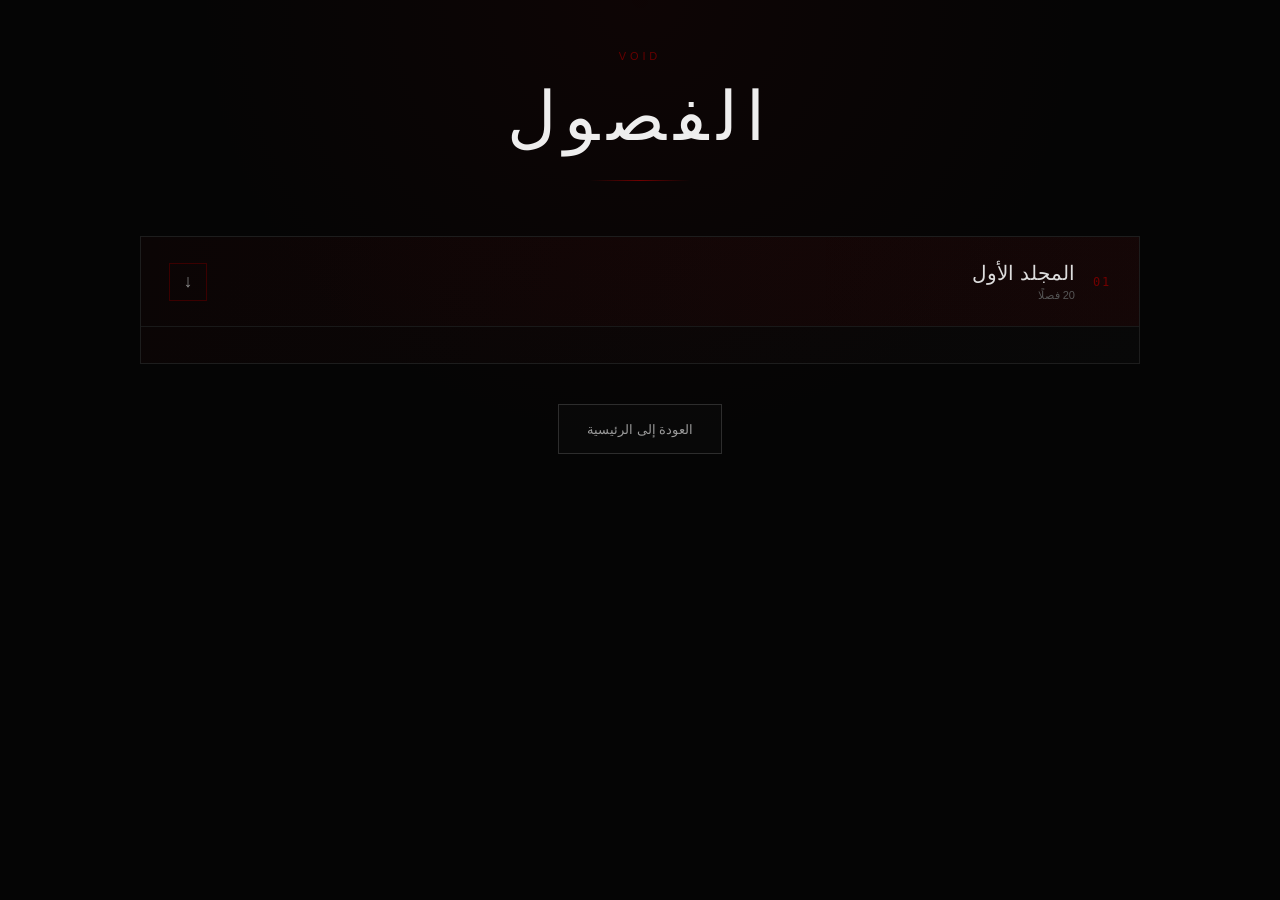
==== chapters/index.html @ ac030b3a "Remove unnecessary code from index.html" ====
<!DOCTYPE html>
<html lang="ar" dir="rtl">

<head>

    <meta charset="UTF-8">

    <meta
        name="viewport"
        content="width=device-width, initial-scale=1.0"
    >

    <title>VOID — الفصول</title>

    <style>

        * {
            margin: 0;
            padding: 0;
            box-sizing: border-box;
        }

        html {
            scroll-behavior: smooth;
        }

        body {
            min-height: 100vh;

            background:
                radial-gradient(
                    circle at 50% 0%,
                    rgba(90, 0, 0, 0.10),
                    transparent 40%
                ),
                #050505;

            color: #e8e8e8;

            font-family:
                "Segoe UI",
                Tahoma,
                Arial,
                sans-serif;

            padding: 50px 20px 80px;
        }


        /* =====================================================
           الصفحة
        ===================================================== */

        .chapters-page {
            width: 100%;
            max-width: 1000px;

            margin: 0 auto;
        }


        /* =====================================================
           الرأس
        ===================================================== */

        .page-header {
            text-align: center;

            margin-bottom: 55px;
        }

        .page-label {
            display: block;

            color: #650000;

            font-size: 11px;

            letter-spacing: .35em;

            margin-bottom: 15px;
        }

        .page-title {
            color: #eeeeee;

            font-size:
                clamp(38px, 7vw, 68px);

            font-weight: 200;

            letter-spacing: .12em;
        }

        .page-line {
            width: 100px;

            height: 1px;

            margin: 24px auto 0;

            background:
                linear-gradient(
                    to right,
                    transparent,
                    #720000,
                    transparent
                );
        }


        /* =====================================================
           المجلد
        ===================================================== */

        .volume {
            width: 100%;

            border:
                1px solid #1d1d1d;

            background:
                linear-gradient(
                    135deg,
                    rgba(90, 0, 0, .07),
                    rgba(255, 255, 255, .012)
                );

            overflow: hidden;
        }


        /* =====================================================
           عنوان المجلد
        ===================================================== */

        .volume-header {
            width: 100%;

            display: flex;

            align-items: center;

            justify-content: space-between;

            gap: 20px;

            padding:
                24px 28px;

            background:
                linear-gradient(
                    to left,
                    rgba(110, 0, 0, .12),
                    transparent
                );

            border-bottom:
                1px solid #191919;

            cursor: pointer;

            user-select: none;

            transition:
                background .3s ease;
        }

        .volume-header:hover {
            background:
                linear-gradient(
                    to left,
                    rgba(110, 0, 0, .18),
                    transparent
                );
        }


        /* =====================================================
           معلومات المجلد
        ===================================================== */

        .volume-info {
            display: flex;

            align-items: center;

            gap: 18px;
        }

        .volume-number {
            color: #700000;

            font-family: monospace;

            font-size: 12px;

            letter-spacing: .15em;
        }

        .volume-title {
            color: #dddddd;

            font-size: 20px;

            font-weight: 400;
        }

        .volume-count {
            color: #555;

            font-size: 11px;

            margin-top: 4px;
        }


        /* =====================================================
           سهم فتح المجلد
        ===================================================== */

        .volume-arrow {
            width: 38px;
            height: 38px;

            display: flex;

            align-items: center;
            justify-content: center;

            border:
                1px solid #3b0000;

            color: #8a8a8a;

            font-size: 18px;

            transition:
                transform .35s ease,
                color .3s ease,
                border-color .3s ease,
                background .3s ease;
        }


        .volume-header:hover .volume-arrow {
            color: #eeeeee;

            border-color: #650000;

            background:
                rgba(100, 0, 0, .10);
        }


        .volume.open .volume-arrow {
            transform:
                rotate(180deg);

            color: #eeeeee;

            border-color: #650000;

            background:
                rgba(100, 0, 0, .10);
        }


        /* =====================================================
           قائمة الفصول
        ===================================================== */

        .chapters-list {
            display: grid;

            grid-template-columns:
                repeat(2, minmax(0, 1fr));

            gap: 10px;

            padding: 18px;

            max-height: 0;

            opacity: 0;

            overflow: hidden;

            transition:
                max-height .5s ease,
                opacity .35s ease,
                padding .4s ease;
        }


        .volume.open .chapters-list {
            max-height: 1200px;

            opacity: 1;

            padding:
                20px;
        }


        /* =====================================================
           بطاقة الفصل
        ===================================================== */

        .chapter-item {
            position: relative;

            min-height: 70px;

            display: flex;

            align-items: center;

            gap: 17px;

            padding:
                0 18px;

            border:
                1px solid #1b1b1b;

            background:
                rgba(255,255,255,.012);

            text-decoration: none;

            color: #777;

            transition:
                color .3s ease,
                border-color .3s ease,
                background .3s ease,
                transform .3s ease;
        }


        .chapter-item::before {
            content: "";

            position: absolute;

            top: 0;
            bottom: 0;
            right: 0;

            width: 2px;

            background: #650000;

            transform:
                scaleY(0);

            transition:
                transform .3s ease;
        }


        .chapter-item:hover {
            color: #eeeeee;

            border-color:
                #350000;

            background:
                linear-gradient(
                    to left,
                    rgba(100, 0, 0, .10),
                    rgba(255,255,255,.012)
                );

            transform:
                translateX(-3px);
        }


        .chapter-item:hover::before {
            transform:
                scaleY(1);
        }


        /* =====================================================
           رقم الفصل
        ===================================================== */

        .chapter-number {
            color: #650000;

            font-family: monospace;

            font-size: 12px;

            min-width: 28px;
        }


        /* =====================================================
           اسم الفصل
        ===================================================== */

        .chapter-name {
            color: inherit;

            font-size: 14px;
        }


        .chapter-status {
            margin-right: auto;

            color: #3f3f3f;

            font-size: 10px;

            letter-spacing: .08em;
        }


        /* =====================================================
           العودة
        ===================================================== */

        .back-button {
            display: flex;

            align-items: center;

            justify-content: center;

            width: fit-content;

            min-height: 50px;

            padding:
                0 28px;

            margin:
                40px auto 0;

            border:
                1px solid #2d2d2d;

            color: #999;

            text-decoration: none;

            font-size: 13px;

            background:
                rgba(255,255,255,.01);

            transition:
                color .3s ease,
                border-color .3s ease,
                background .3s ease,
                transform .3s ease;
        }


        .back-button:hover {
            color: #eeeeee;

            border-color: #650000;

            background:
                rgba(90,0,0,.10);

            transform:
                translateY(-2px);
        }


        /* =====================================================
           الهاتف
        ===================================================== */

        @media (max-width: 650px) {

            body {
                padding:
                    30px 14px 60px;
            }

            .page-header {
                margin-bottom: 35px;
            }

            .volume-header {
                padding:
                    20px 18px;
            }

            .volume-info {
                gap: 12px;
            }

            .volume-title {
                font-size: 17px;
            }

            .volume-count {
                font-size: 10px;
            }

            .chapters-list {
                grid-template-columns: 1fr;

                gap: 8px;
            }

            .volume.open .chapters-list {
                padding:
                    14px;
            }

            .chapter-item {
                min-height: 62px;

                padding:
                    0 15px;
            }

            .chapter-name {
                font-size: 13px;
            }

            .chapter-status {
                display: none;
            }

            .back-button {
                width: 100%;
            }

        }

    </style>

</head>


<body>


    <main class="chapters-page">


        <!-- =================================================
             الرأس
        ================================================== -->

        <header class="page-header">

            <span class="page-label">
                VOID
            </span>

            <h1 class="page-title">
                الفصول
            </h1>

            <div class="page-line"></div>

        </header>


        <!-- =================================================
             المجلد الأول
        ================================================== -->

        <section class="volume" id="volume-1">


            <div
                class="volume-header"
                id="volume-header"
            >

                <div class="volume-info">

                    <div class="volume-number">
                        01
                    </div>

                    <div>

                        <h2 class="volume-title">
                            المجلد الأول
                        </h2>

                        <div class="volume-count">
                            20 فصلًا
                        </div>

                    </div>

                </div>


                <div class="volume-arrow">
                    ↓
                </div>

            </div>


            <!-- =================================================
                 الفصول
            ================================================== -->

            <div class="chapters-list">


                <a
                    href="#"
                    class="chapter-item"
                >
                    <span class="chapter-number">01</span>
                    <span class="chapter-name">الفصل الأول</span>
                    <span class="chapter-status">قريبًا</span>
                </a>


                <a
                    href="#"
                    class="chapter-item"
                >
                    <span class="chapter-number">02</span>
                    <span class="chapter-name">الفصل الثاني</span>
                    <span class="chapter-status">قريبًا</span>
                </a>


                <a
                    href="#"
                    class="chapter-item"
                >
                    <span class="chapter-number">03</span>
                    <span class="chapter-name">الفصل الثالث</span>
                    <span class="chapter-status">قريبًا</span>
                </a>


                <a
                    href="#"
                    class="chapter-item"
                >
                    <span class="chapter-number">04</span>
                    <span class="chapter-name">الفصل الرابع</span>
                    <span class="chapter-status">قريبًا</span>
                </a>


                <a
                    href="#"
                    class="chapter-item"
                >
                    <span class="chapter-number">05</span>
                    <span class="chapter-name">الفصل الخامس</span>
                    <span class="chapter-status">قريبًا</span>
                </a>


                <a
                    href="#"
                    class="chapter-item"
                >
                    <span class="chapter-number">06</span>
                    <span class="chapter-name">الفصل السادس</span>
                    <span class="chapter-status">قريبًا</span>
                </a>


                <a
                    href="#"
                    class="chapter-item"
                >
                    <span class="chapter-number">07</span>
                    <span class="chapter-name">الفصل السابع</span>
                    <span class="chapter-status">قريبًا</span>
                </a>


                <a
                    href="#"
                    class="chapter-item"
                >
                    <span class="chapter-number">08</span>
                    <span class="chapter-name">الفصل الثامن</span>
                    <span class="chapter-status">قريبًا</span>
                </a>


                <a
                    href="#"
                    class="chapter-item"
                >
                    <span class="chapter-number">09</span>
                    <span class="chapter-name">الفصل التاسع</span>
                    <span class="chapter-status">قريبًا</span>
                </a>


                <a
                    href="#"
                    class="chapter-item"
                >
                    <span class="chapter-number">10</span>
                    <span class="chapter-name">الفصل العاشر</span>
                    <span class="chapter-status">قريبًا</span>
                </a>


                <a
                    href="#"
                    class="chapter-item"
                >
                    <span class="chapter-number">11</span>
                    <span class="chapter-name">الفصل الحادي عشر</span>
                    <span class="chapter-status">قريبًا</span>
                </a>


                <a
                    href="#"
                    class="chapter-item"
                >
                    <span class="chapter-number">12</span>
                    <span class="chapter-name">الفصل الثاني عشر</span>
                    <span class="chapter-status">قريبًا</span>
                </a>


                <a
                    href="#"
                    class="chapter-item"
                >
                    <span class="chapter-number">13</span>
                    <span class="chapter-name">الفصل الثالث عشر</span>
                    <span class="chapter-status">قريبًا</span>
                </a>


                <a
                    href="#"
                    class="chapter-item"
                >
                    <span class="chapter-number">14</span>
                    <span class="chapter-name">الفصل الرابع عشر</span>
                    <span class="chapter-status">قريبًا</span>
                </a>


                <a
                    href="#"
                    class="chapter-item"
                >
                    <span class="chapter-number">15</span>
                    <span class="chapter-name">الفصل الخامس عشر</span>
                    <span class="chapter-status">قريبًا</span>
                </a>


                <a
                    href="#"
                    class="chapter-item"
                >
                    <span class="chapter-number">16</span>
                    <span class="chapter-name">الفصل السادس عشر</span>
                    <span class="chapter-status">قريبًا</span>
                </a>


                <a
                    href="#"
                    class="chapter-item"
                >
                    <span class="chapter-number">17</span>
                    <span class="chapter-name">الفصل السابع عشر</span>
                    <span class="chapter-status">قريبًا</span>
                </a>


                <a
                    href="#"
                    class="chapter-item"
                >
                    <span class="chapter-number">18</span>
                    <span class="chapter-name">الفصل الثامن عشر</span>
                    <span class="chapter-status">قريبًا</span>
                </a>


                <a
                    href="#"
                    class="chapter-item"
                >
                    <span class="chapter-number">19</span>
                    <span class="chapter-name">الفصل التاسع عشر</span>
                    <span class="chapter-status">قريبًا</span>
                </a>


                <a
                    href="#"
                    class="chapter-item"
                >
                    <span class="chapter-number">20</span>
                    <span class="chapter-name">الفصل العشرون</span>
                    <span class="chapter-status">قريبًا</span>
                </a>


            </div>


        </section>


        <!-- =================================================
             العودة
        ================================================== -->

        <a
            href="../"
            class="back-button"
        >
            العودة إلى الرئيسية
        </a>


    </main>


    <!-- =====================================================
         تشغيل المجلد
    ====================================================== -->

    <script>

        const volume =
            document.getElementById("volume-1");

        const volumeHeader =
            document.getElementById("volume-header");


        volumeHeader.addEventListener(
            "click",
            () => {

                volume.classList.toggle("open");

            }
        );


        const emptyChapterLinks =
            document.querySelectorAll(
                '.chapter-item[href="#"]'
            );


        emptyChapterLinks.forEach(
            (link) => {

                link.addEventListener(
                    "click",
                    (event) => {

                        event.preventDefault();

                    }
                );

            }
        );

    </script>


</body>
</html>
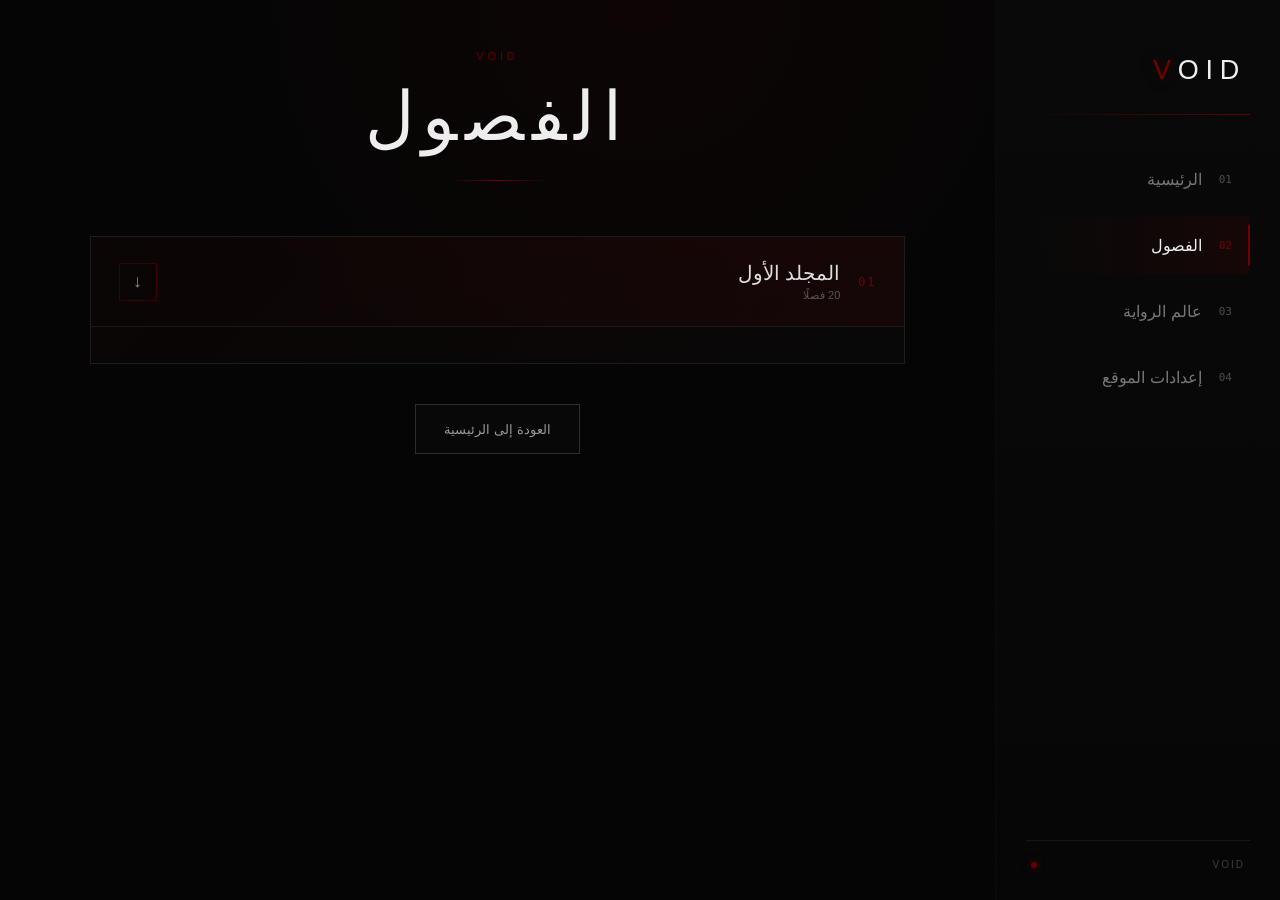
==== commit b48baebe: "Update index.html" ====
--- a/chapters/index.html
+++ b/chapters/index.html
@@ -13,7 +13,12 @@
 
     <title>VOID — الفصول</title>
 
+
     <style>
+
+        /* =====================================================
+           الأساس
+        ===================================================== */
 
         * {
             margin: 0;
@@ -21,9 +26,11 @@
             box-sizing: border-box;
         }
 
+
         html {
             scroll-behavior: smooth;
         }
+
 
         body {
             min-height: 100vh;
@@ -44,16 +51,265 @@
                 Arial,
                 sans-serif;
 
-            padding: 50px 20px 80px;
-        }
-
-
-        /* =====================================================
-           الصفحة
-        ===================================================== */
+            overflow-x: hidden;
+        }
+
+
+        /* =====================================================
+           القائمة الجانبية — اللابتوب
+        ===================================================== */
+
+        .sidebar {
+            position: fixed;
+
+            top: 0;
+            right: 0;
+
+            width: 285px;
+            height: 100vh;
+
+            display: flex;
+            flex-direction: column;
+
+            padding:
+                55px
+                30px
+                30px;
+
+            background:
+                linear-gradient(
+                    180deg,
+                    #090909 0%,
+                    #060606 100%
+                );
+
+            border-left:
+                1px solid #260000;
+
+            z-index: 1000;
+        }
+
+
+        /* الشعار */
+
+        .logo {
+            color: #eeeeee;
+
+            font-size: 27px;
+
+            font-weight: 300;
+
+            letter-spacing: 0.25em;
+
+            text-align: right;
+
+            padding-right: 4px;
+        }
+
+
+        .logo span {
+            color: #720000;
+
+            text-shadow:
+                0 0 14px rgba(130, 0, 0, 0.35);
+        }
+
+
+        /* الخط */
+
+        .sidebar-divider {
+            width: 100%;
+            height: 1px;
+
+            margin:
+                28px 0
+                35px;
+
+            background:
+                linear-gradient(
+                    to left,
+                    #650000,
+                    rgba(101, 0, 0, 0)
+                );
+        }
+
+
+        /* =====================================================
+           التنقل
+        ===================================================== */
+
+        .navigation {
+            display: flex;
+            flex-direction: column;
+
+            gap: 8px;
+        }
+
+
+        .nav-item {
+            position: relative;
+
+            min-height: 58px;
+
+            display: flex;
+
+            align-items: center;
+
+            gap: 17px;
+
+            padding: 0 17px;
+
+            color: #777;
+
+            text-decoration: none;
+
+            border-right:
+                1px solid transparent;
+
+            transition:
+                color .35s ease,
+                background .35s ease,
+                border-color .35s ease,
+                transform .35s ease;
+        }
+
+
+        .nav-item::before {
+            content: "";
+
+            position: absolute;
+
+            right: -1px;
+            top: 50%;
+
+            width: 2px;
+            height: 0;
+
+            background: #760000;
+
+            transform:
+                translateY(-50%);
+
+            transition:
+                height .35s ease;
+        }
+
+
+        .nav-item:hover,
+        .nav-item.active {
+            color: #eeeeee;
+
+            background:
+                linear-gradient(
+                    to left,
+                    rgba(100, 0, 0, 0.16),
+                    rgba(100, 0, 0, 0)
+                );
+        }
+
+
+        .nav-item:hover::before,
+        .nav-item.active::before {
+            height: 70%;
+        }
+
+
+        .nav-item:hover {
+            transform:
+                translateX(-4px);
+        }
+
+
+        .nav-number {
+            color: #4d4d4d;
+
+            font-family: monospace;
+
+            font-size: 11px;
+
+            transition:
+                color .35s ease;
+        }
+
+
+        .nav-item:hover .nav-number,
+        .nav-item.active .nav-number {
+            color: #700000;
+        }
+
+
+        /* =====================================================
+           أسفل القائمة
+        ===================================================== */
+
+        .sidebar-bottom {
+            margin-top: auto;
+
+            display: flex;
+
+            align-items: center;
+
+            justify-content: space-between;
+
+            padding:
+                18px 5px 0;
+
+            border-top:
+                1px solid #171717;
+
+            color: #3d3d3d;
+
+            font-size: 10px;
+
+            letter-spacing: 0.2em;
+        }
+
+
+        .sidebar-status {
+            width: 6px;
+            height: 6px;
+
+            border-radius: 50%;
+
+            background: #650000;
+
+            box-shadow:
+                0 0 8px rgba(120, 0, 0, 0.7);
+        }
+
+
+        /* =====================================================
+           أزرار الهاتف
+        ===================================================== */
+
+        .mobile-menu-button,
+        .mobile-close-button,
+        .mobile-menu-overlay {
+            display: none;
+        }
+
+
+        /* =====================================================
+           مساحة صفحة الفصول
+        ===================================================== */
+
+        .chapters-wrapper {
+            width:
+                calc(100% - 285px);
+
+            min-height: 100vh;
+
+            margin-right:
+                285px;
+
+            padding:
+                50px 7vw 80px;
+        }
+
 
         .chapters-page {
             width: 100%;
+
             max-width: 1000px;
 
             margin: 0 auto;
@@ -70,6 +326,7 @@
             margin-bottom: 55px;
         }
 
+
         .page-label {
             display: block;
 
@@ -82,6 +339,7 @@
             margin-bottom: 15px;
         }
 
+
         .page-title {
             color: #eeeeee;
 
@@ -92,6 +350,7 @@
 
             letter-spacing: .12em;
         }
+
 
         .page-line {
             width: 100px;
@@ -167,6 +426,7 @@
                 background .3s ease;
         }
 
+
         .volume-header:hover {
             background:
                 linear-gradient(
@@ -189,6 +449,7 @@
             gap: 18px;
         }
 
+
         .volume-number {
             color: #700000;
 
@@ -199,6 +460,7 @@
             letter-spacing: .15em;
         }
 
+
         .volume-title {
             color: #dddddd;
 
@@ -206,6 +468,7 @@
 
             font-weight: 400;
         }
+
 
         .volume-count {
             color: #555;
@@ -480,45 +743,305 @@
            الهاتف
         ===================================================== */
 
-        @media (max-width: 650px) {
+        @media (max-width: 800px) {
+
+            html {
+                overflow-x: hidden;
+            }
+
 
             body {
+                overflow-x: hidden;
+            }
+
+
+            /* =============================================
+               القائمة
+            ============================================== */
+
+            .sidebar {
+                top: 0;
+                right: 0;
+                left: auto;
+
+                width: min(82vw, 300px);
+                height: 100vh;
+
+                padding:
+                    35px 25px 25px;
+
+                border-left:
+                    1px solid #260000;
+
+                border-right: 0;
+
+                transform:
+                    translate3d(100%, 0, 0);
+
+                z-index: 220;
+
+                will-change:
+                    transform;
+
+                transition:
+                    transform .35s
+                    cubic-bezier(.22,.61,.36,1);
+            }
+
+
+            .sidebar.mobile-open {
+                transform:
+                    translate3d(0, 0, 0);
+            }
+
+
+            /* =============================================
+               الخلفية
+            ============================================== */
+
+            .mobile-menu-overlay {
+                position: fixed;
+
+                inset: 0;
+
+                display: block;
+
+                background:
+                    rgba(0, 0, 0, .55);
+
+                opacity: 0;
+
+                visibility: hidden;
+
+                pointer-events: none;
+
+                z-index: 210;
+
+                transition:
+                    opacity .25s ease,
+                    visibility .25s ease;
+            }
+
+
+            .mobile-menu-overlay.show {
+                opacity: 1;
+
+                visibility: visible;
+
+                pointer-events: auto;
+            }
+
+
+            /* =============================================
+               زر فتح القائمة
+            ============================================== */
+
+            .mobile-menu-button {
+                position: fixed;
+
+                top: 18px;
+                right: 18px;
+
+                width: 46px;
+                height: 46px;
+
+                display: flex;
+
+                flex-direction: column;
+
+                align-items: center;
+                justify-content: center;
+
+                gap: 5px;
+
+                padding: 0;
+
+                border:
+                    1px solid #4f0000;
+
+                border-radius: 2px;
+
+                background:
+                    rgba(5, 5, 5, .96);
+
+                cursor: pointer;
+
+                z-index: 250;
+            }
+
+
+            .mobile-menu-button span {
+                display: block;
+
+                width: 23px;
+                height: 2px;
+
+                border-radius: 1px;
+
+                background:
+                    #d4d4d4;
+            }
+
+
+            .mobile-menu-button.hidden {
+                opacity: 0;
+
+                visibility: hidden;
+
+                pointer-events: none;
+            }
+
+
+            /* =============================================
+               زر الإغلاق
+            ============================================== */
+
+            .mobile-close-button {
+                position: absolute;
+
+                top: 17px;
+                right: 17px;
+
+                width: 44px;
+                height: 44px;
+
+                display: flex;
+
+                align-items: center;
+                justify-content: center;
+
+                padding: 0;
+
+                border:
+                    1px solid #5b0000;
+
+                border-radius: 3px;
+
+                background:
+                    linear-gradient(
+                        145deg,
+                        rgba(105, 0, 0, .2),
+                        rgba(255, 255, 255, .025)
+                    );
+
+                color:
+                    #d2d2d2;
+
+                font-size:
+                    24px;
+
+                cursor: pointer;
+
+                z-index: 5;
+
+                transition:
+                    color .25s ease,
+                    border-color .25s ease,
+                    background .25s ease;
+            }
+
+
+            .mobile-close-button:hover {
+                color:
+                    #ffffff;
+
+                border-color:
+                    #850000;
+            }
+
+
+            /* =============================================
+               محتوى القائمة
+            ============================================== */
+
+            .logo {
+                text-align: right;
+
+                margin-top: 40px;
+            }
+
+
+            .navigation {
+                flex-direction: column;
+
+                gap: 8px;
+            }
+
+
+            .nav-item {
+                width: 100%;
+
+                min-height: 56px;
+
+                justify-content: flex-start;
+            }
+
+
+            .sidebar-bottom {
+                margin-top: auto;
+            }
+
+
+            /* =============================================
+               صفحة الفصول
+            ============================================== */
+
+            .chapters-wrapper {
+                width: 100%;
+
+                min-height: 100vh;
+
+                margin-right: 0;
+
                 padding:
                     30px 14px 60px;
             }
 
+
+            .chapters-page {
+                max-width: 100%;
+            }
+
+
             .page-header {
                 margin-bottom: 35px;
             }
+
 
             .volume-header {
                 padding:
                     20px 18px;
             }
 
+
             .volume-info {
                 gap: 12px;
             }
 
+
             .volume-title {
                 font-size: 17px;
             }
 
+
             .volume-count {
                 font-size: 10px;
             }
 
+
             .chapters-list {
                 grid-template-columns: 1fr;
 
                 gap: 8px;
             }
+
 
             .volume.open .chapters-list {
                 padding:
                     14px;
             }
 
+
             .chapter-item {
                 min-height: 62px;
 
@@ -526,20 +1049,55 @@
                     0 15px;
             }
 
+
             .chapter-name {
                 font-size: 13px;
             }
 
+
             .chapter-status {
                 display: none;
             }
 
+
             .back-button {
                 width: 100%;
             }
 
         }
 
+
+        /* =====================================================
+           الهاتف الصغير
+        ===================================================== */
+
+        @media (max-width: 450px) {
+
+            .mobile-menu-button {
+                top: 14px;
+                right: 14px;
+
+                width: 43px;
+                height: 43px;
+            }
+
+
+            .mobile-close-button {
+                top: 14px;
+                right: 14px;
+
+                width: 41px;
+                height: 41px;
+            }
+
+
+            .chapters-wrapper {
+                padding:
+                    25px 12px 55px;
+            }
+
+        }
+
     </style>
 
 </head>
@@ -548,336 +1106,564 @@
 <body>
 
 
-    <main class="chapters-page">
-
-
-        <!-- =================================================
-             الرأس
-        ================================================== -->
-
-        <header class="page-header">
-
-            <span class="page-label">
+    <!-- =====================================================
+         طبقة إغلاق — الهاتف
+    ====================================================== -->
+
+    <div
+        class="mobile-menu-overlay"
+        id="mobile-menu-overlay"
+    ></div>
+
+
+    <!-- =====================================================
+         زر القائمة — الهاتف
+    ====================================================== -->
+
+    <button
+        class="mobile-menu-button"
+        id="mobile-menu-button"
+        type="button"
+        aria-label="فتح القائمة"
+    >
+
+        <span></span>
+        <span></span>
+        <span></span>
+
+    </button>
+
+
+    <!-- =====================================================
+         القائمة الجانبية
+    ====================================================== -->
+
+    <aside class="sidebar">
+
+
+        <!-- زر الإغلاق — الهاتف -->
+
+        <button
+            class="mobile-close-button"
+            id="mobile-close-button"
+            type="button"
+            aria-label="إغلاق القائمة"
+        >
+            →
+        </button>
+
+
+        <div class="logo">
+            <span>V</span>OID
+        </div>
+
+
+        <div class="sidebar-divider"></div>
+
+
+        <nav class="navigation">
+
+
+            <a
+                href="../"
+                class="nav-item"
+            >
+
+                <span class="nav-number">
+                    01
+                </span>
+
+                <span>
+                    الرئيسية
+                </span>
+
+            </a>
+
+
+            <a
+                href="./"
+                class="nav-item active"
+            >
+
+                <span class="nav-number">
+                    02
+                </span>
+
+                <span>
+                    الفصول
+                </span>
+
+            </a>
+
+
+            <a
+                href="#"
+                class="nav-item empty-link"
+            >
+
+                <span class="nav-number">
+                    03
+                </span>
+
+                <span>
+                    عالم الرواية
+                </span>
+
+            </a>
+
+
+            <a
+                href="#"
+                class="nav-item empty-link"
+            >
+
+                <span class="nav-number">
+                    04
+                </span>
+
+                <span>
+                    إعدادات الموقع
+                </span>
+
+            </a>
+
+
+        </nav>
+
+
+        <div class="sidebar-bottom">
+
+            <span>
                 VOID
             </span>
 
-            <h1 class="page-title">
-                الفصول
-            </h1>
-
-            <div class="page-line"></div>
-
-        </header>
-
-
-        <!-- =================================================
-             المجلد الأول
-        ================================================== -->
-
-        <section class="volume" id="volume-1">
-
-
-            <div
-                class="volume-header"
-                id="volume-header"
+            <span class="sidebar-status"></span>
+
+        </div>
+
+
+    </aside>
+
+
+    <!-- =====================================================
+         محتوى الفصول
+    ====================================================== -->
+
+    <div class="chapters-wrapper">
+
+
+        <main class="chapters-page">
+
+
+            <!-- =================================================
+                 الرأس
+            ================================================== -->
+
+            <header class="page-header">
+
+                <span class="page-label">
+                    VOID
+                </span>
+
+
+                <h1 class="page-title">
+                    الفصول
+                </h1>
+
+
+                <div class="page-line"></div>
+
+            </header>
+
+
+            <!-- =================================================
+                 المجلد الأول
+            ================================================== -->
+
+            <section
+                class="volume"
+                id="volume-1"
             >
 
-                <div class="volume-info">
-
-                    <div class="volume-number">
-                        01
+
+                <div
+                    class="volume-header"
+                    id="volume-header"
+                >
+
+
+                    <div class="volume-info">
+
+
+                        <div class="volume-number">
+                            01
+                        </div>
+
+
+                        <div>
+
+                            <h2 class="volume-title">
+                                المجلد الأول
+                            </h2>
+
+
+                            <div class="volume-count">
+                                20 فصلًا
+                            </div>
+
+                        </div>
+
+
                     </div>
 
-                    <div>
-
-                        <h2 class="volume-title">
-                            المجلد الأول
-                        </h2>
-
-                        <div class="volume-count">
-                            20 فصلًا
-                        </div>
-
+
+                    <div class="volume-arrow">
+                        ↓
                     </div>
 
+
                 </div>
 
 
-                <div class="volume-arrow">
-                    ↓
+                <!-- =================================================
+                     الفصول
+                ================================================== -->
+
+                <div class="chapters-list">
+
+
+                    <a href="#" class="chapter-item">
+                        <span class="chapter-number">01</span>
+                        <span class="chapter-name">الفصل الأول</span>
+                        <span class="chapter-status">قريبًا</span>
+                    </a>
+
+
+                    <a href="#" class="chapter-item">
+                        <span class="chapter-number">02</span>
+                        <span class="chapter-name">الفصل الثاني</span>
+                        <span class="chapter-status">قريبًا</span>
+                    </a>
+
+
+                    <a href="#" class="chapter-item">
+                        <span class="chapter-number">03</span>
+                        <span class="chapter-name">الفصل الثالث</span>
+                        <span class="chapter-status">قريبًا</span>
+                    </a>
+
+
+                    <a href="#" class="chapter-item">
+                        <span class="chapter-number">04</span>
+                        <span class="chapter-name">الفصل الرابع</span>
+                        <span class="chapter-status">قريبًا</span>
+                    </a>
+
+
+                    <a href="#" class="chapter-item">
+                        <span class="chapter-number">05</span>
+                        <span class="chapter-name">الفصل الخامس</span>
+                        <span class="chapter-status">قريبًا</span>
+                    </a>
+
+
+                    <a href="#" class="chapter-item">
+                        <span class="chapter-number">06</span>
+                        <span class="chapter-name">الفصل السادس</span>
+                        <span class="chapter-status">قريبًا</span>
+                    </a>
+
+
+                    <a href="#" class="chapter-item">
+                        <span class="chapter-number">07</span>
+                        <span class="chapter-name">الفصل السابع</span>
+                        <span class="chapter-status">قريبًا</span>
+                    </a>
+
+
+                    <a href="#" class="chapter-item">
+                        <span class="chapter-number">08</span>
+                        <span class="chapter-name">الفصل الثامن</span>
+                        <span class="chapter-status">قريبًا</span>
+                    </a>
+
+
+                    <a href="#" class="chapter-item">
+                        <span class="chapter-number">09</span>
+                        <span class="chapter-name">الفصل التاسع</span>
+                        <span class="chapter-status">قريبًا</span>
+                    </a>
+
+
+                    <a href="#" class="chapter-item">
+                        <span class="chapter-number">10</span>
+                        <span class="chapter-name">الفصل العاشر</span>
+                        <span class="chapter-status">قريبًا</span>
+                    </a>
+
+
+                    <a href="#" class="chapter-item">
+                        <span class="chapter-number">11</span>
+                        <span class="chapter-name">الفصل الحادي عشر</span>
+                        <span class="chapter-status">قريبًا</span>
+                    </a>
+
+
+                    <a href="#" class="chapter-item">
+                        <span class="chapter-number">12</span>
+                        <span class="chapter-name">الفصل الثاني عشر</span>
+                        <span class="chapter-status">قريبًا</span>
+                    </a>
+
+
+                    <a href="#" class="chapter-item">
+                        <span class="chapter-number">13</span>
+                        <span class="chapter-name">الفصل الثالث عشر</span>
+                        <span class="chapter-status">قريبًا</span>
+                    </a>
+
+
+                    <a href="#" class="chapter-item">
+                        <span class="chapter-number">14</span>
+                        <span class="chapter-name">الفصل الرابع عشر</span>
+                        <span class="chapter-status">قريبًا</span>
+                    </a>
+
+
+                    <a href="#" class="chapter-item">
+                        <span class="chapter-number">15</span>
+                        <span class="chapter-name">الفصل الخامس عشر</span>
+                        <span class="chapter-status">قريبًا</span>
+                    </a>
+
+
+                    <a href="#" class="chapter-item">
+                        <span class="chapter-number">16</span>
+                        <span class="chapter-name">الفصل السادس عشر</span>
+                        <span class="chapter-status">قريبًا</span>
+                    </a>
+
+
+                    <a href="#" class="chapter-item">
+                        <span class="chapter-number">17</span>
+                        <span class="chapter-name">الفصل السابع عشر</span>
+                        <span class="chapter-status">قريبًا</span>
+                    </a>
+
+
+                    <a href="#" class="chapter-item">
+                        <span class="chapter-number">18</span>
+                        <span class="chapter-name">الفصل الثامن عشر</span>
+                        <span class="chapter-status">قريبًا</span>
+                    </a>
+
+
+                    <a href="#" class="chapter-item">
+                        <span class="chapter-number">19</span>
+                        <span class="chapter-name">الفصل التاسع عشر</span>
+                        <span class="chapter-status">قريبًا</span>
+                    </a>
+
+
+                    <a href="#" class="chapter-item">
+                        <span class="chapter-number">20</span>
+                        <span class="chapter-name">الفصل العشرون</span>
+                        <span class="chapter-status">قريبًا</span>
+                    </a>
+
+
                 </div>
 
-            </div>
+
+            </section>
 
 
             <!-- =================================================
-                 الفصول
+                 العودة
             ================================================== -->
 
-            <div class="chapters-list">
-
-
-                <a
-                    href="#"
-                    class="chapter-item"
-                >
-                    <span class="chapter-number">01</span>
-                    <span class="chapter-name">الفصل الأول</span>
-                    <span class="chapter-status">قريبًا</span>
-                </a>
-
-
-                <a
-                    href="#"
-                    class="chapter-item"
-                >
-                    <span class="chapter-number">02</span>
-                    <span class="chapter-name">الفصل الثاني</span>
-                    <span class="chapter-status">قريبًا</span>
-                </a>
-
-
-                <a
-                    href="#"
-                    class="chapter-item"
-                >
-                    <span class="chapter-number">03</span>
-                    <span class="chapter-name">الفصل الثالث</span>
-                    <span class="chapter-status">قريبًا</span>
-                </a>
-
-
-                <a
-                    href="#"
-                    class="chapter-item"
-                >
-                    <span class="chapter-number">04</span>
-                    <span class="chapter-name">الفصل الرابع</span>
-                    <span class="chapter-status">قريبًا</span>
-                </a>
-
-
-                <a
-                    href="#"
-                    class="chapter-item"
-                >
-                    <span class="chapter-number">05</span>
-                    <span class="chapter-name">الفصل الخامس</span>
-                    <span class="chapter-status">قريبًا</span>
-                </a>
-
-
-                <a
-                    href="#"
-                    class="chapter-item"
-                >
-                    <span class="chapter-number">06</span>
-                    <span class="chapter-name">الفصل السادس</span>
-                    <span class="chapter-status">قريبًا</span>
-                </a>
-
-
-                <a
-                    href="#"
-                    class="chapter-item"
-                >
-                    <span class="chapter-number">07</span>
-                    <span class="chapter-name">الفصل السابع</span>
-                    <span class="chapter-status">قريبًا</span>
-                </a>
-
-
-                <a
-                    href="#"
-                    class="chapter-item"
-                >
-                    <span class="chapter-number">08</span>
-                    <span class="chapter-name">الفصل الثامن</span>
-                    <span class="chapter-status">قريبًا</span>
-                </a>
-
-
-                <a
-                    href="#"
-                    class="chapter-item"
-                >
-                    <span class="chapter-number">09</span>
-                    <span class="chapter-name">الفصل التاسع</span>
-                    <span class="chapter-status">قريبًا</span>
-                </a>
-
-
-                <a
-                    href="#"
-                    class="chapter-item"
-                >
-                    <span class="chapter-number">10</span>
-                    <span class="chapter-name">الفصل العاشر</span>
-                    <span class="chapter-status">قريبًا</span>
-                </a>
-
-
-                <a
-                    href="#"
-                    class="chapter-item"
-                >
-                    <span class="chapter-number">11</span>
-                    <span class="chapter-name">الفصل الحادي عشر</span>
-                    <span class="chapter-status">قريبًا</span>
-                </a>
-
-
-                <a
-                    href="#"
-                    class="chapter-item"
-                >
-                    <span class="chapter-number">12</span>
-                    <span class="chapter-name">الفصل الثاني عشر</span>
-                    <span class="chapter-status">قريبًا</span>
-                </a>
-
-
-                <a
-                    href="#"
-                    class="chapter-item"
-                >
-                    <span class="chapter-number">13</span>
-                    <span class="chapter-name">الفصل الثالث عشر</span>
-                    <span class="chapter-status">قريبًا</span>
-                </a>
-
-
-                <a
-                    href="#"
-                    class="chapter-item"
-                >
-                    <span class="chapter-number">14</span>
-                    <span class="chapter-name">الفصل الرابع عشر</span>
-                    <span class="chapter-status">قريبًا</span>
-                </a>
-
-
-                <a
-                    href="#"
-                    class="chapter-item"
-                >
-                    <span class="chapter-number">15</span>
-                    <span class="chapter-name">الفصل الخامس عشر</span>
-                    <span class="chapter-status">قريبًا</span>
-                </a>
-
-
-                <a
-                    href="#"
-                    class="chapter-item"
-                >
-                    <span class="chapter-number">16</span>
-                    <span class="chapter-name">الفصل السادس عشر</span>
-                    <span class="chapter-status">قريبًا</span>
-                </a>
-
-
-                <a
-                    href="#"
-                    class="chapter-item"
-                >
-                    <span class="chapter-number">17</span>
-                    <span class="chapter-name">الفصل السابع عشر</span>
-                    <span class="chapter-status">قريبًا</span>
-                </a>
-
-
-                <a
-                    href="#"
-                    class="chapter-item"
-                >
-                    <span class="chapter-number">18</span>
-                    <span class="chapter-name">الفصل الثامن عشر</span>
-                    <span class="chapter-status">قريبًا</span>
-                </a>
-
-
-                <a
-                    href="#"
-                    class="chapter-item"
-                >
-                    <span class="chapter-number">19</span>
-                    <span class="chapter-name">الفصل التاسع عشر</span>
-                    <span class="chapter-status">قريبًا</span>
-                </a>
-
-
-                <a
-                    href="#"
-                    class="chapter-item"
-                >
-                    <span class="chapter-number">20</span>
-                    <span class="chapter-name">الفصل العشرون</span>
-                    <span class="chapter-status">قريبًا</span>
-                </a>
-
-
-            </div>
-
-
-        </section>
-
-
-        <!-- =================================================
-             العودة
-        ================================================== -->
-
-        <a
-            href="../"
-            class="back-button"
-        >
-            العودة إلى الرئيسية
-        </a>
-
-
-    </main>
+            <a
+                href="../"
+                class="back-button"
+            >
+                العودة إلى الرئيسية
+            </a>
+
+
+        </main>
+
+
+    </div>
 
 
     <!-- =====================================================
-         تشغيل المجلد
+         JavaScript
     ====================================================== -->
 
     <script>
 
+        /* =================================================
+           المجلد
+        ================================================= */
+
         const volume =
-            document.getElementById("volume-1");
+            document.getElementById(
+                "volume-1"
+            );
 
         const volumeHeader =
-            document.getElementById("volume-header");
+            document.getElementById(
+                "volume-header"
+            );
 
 
         volumeHeader.addEventListener(
             "click",
             () => {
 
-                volume.classList.toggle("open");
+                volume.classList.toggle(
+                    "open"
+                );
 
             }
         );
 
 
-        const emptyChapterLinks =
-            document.querySelectorAll(
-                '.chapter-item[href="#"]'
+        /* =================================================
+           القائمة الهاتف
+        ================================================= */
+
+        const mobileMenuButton =
+            document.getElementById(
+                "mobile-menu-button"
             );
 
-
-        emptyChapterLinks.forEach(
-            (link) => {
-
-                link.addEventListener(
-                    "click",
-                    (event) => {
-
-                        event.preventDefault();
-
-                    }
-                );
+        const mobileCloseButton =
+            document.getElementById(
+                "mobile-close-button"
+            );
+
+        const mobileMenuOverlay =
+            document.getElementById(
+                "mobile-menu-overlay"
+            );
+
+        const sidebar =
+            document.querySelector(
+                ".sidebar"
+            );
+
+
+        function openMobileMenu() {
+
+            sidebar.classList.add(
+                "mobile-open"
+            );
+
+            mobileMenuButton.classList.add(
+                "hidden"
+            );
+
+            mobileMenuOverlay.classList.add(
+                "show"
+            );
+
+        }
+
+
+        function closeMobileMenu() {
+
+            sidebar.classList.remove(
+                "mobile-open"
+            );
+
+            mobileMenuButton.classList.remove(
+                "hidden"
+            );
+
+            mobileMenuOverlay.classList.remove(
+                "show"
+            );
+
+        }
+
+
+        mobileMenuButton.addEventListener(
+            "click",
+            openMobileMenu
+        );
+
+
+        mobileCloseButton.addEventListener(
+            "click",
+            closeMobileMenu
+        );
+
+
+        mobileMenuOverlay.addEventListener(
+            "click",
+            closeMobileMenu
+        );
+
+
+        /* =================================================
+           الروابط غير الجاهزة
+        ================================================== */
+
+        document
+            .querySelectorAll(".empty-link")
+            .forEach(
+                (link) => {
+
+                    link.addEventListener(
+                        "click",
+                        (event) => {
+
+                            event.preventDefault();
+
+                        }
+                    );
+
+                }
+            );
+
+
+        document
+            .querySelectorAll(".chapter-item[href='#']")
+            .forEach(
+                (link) => {
+
+                    link.addEventListener(
+                        "click",
+                        (event) => {
+
+                            event.preventDefault();
+
+                        }
+                    );
+
+                }
+            );
+
+
+        /* =================================================
+           إغلاق القائمة بزر ESC
+        ================================================== */
+
+        document.addEventListener(
+            "keydown",
+            (event) => {
+
+                if (
+                    event.key === "Escape" &&
+                    sidebar.classList.contains(
+                        "mobile-open"
+                    )
+                ) {
+
+                    closeMobileMenu();
+
+                }
 
             }
         );
@@ -887,4 +1673,3 @@
 
 </body>
 </html>
-
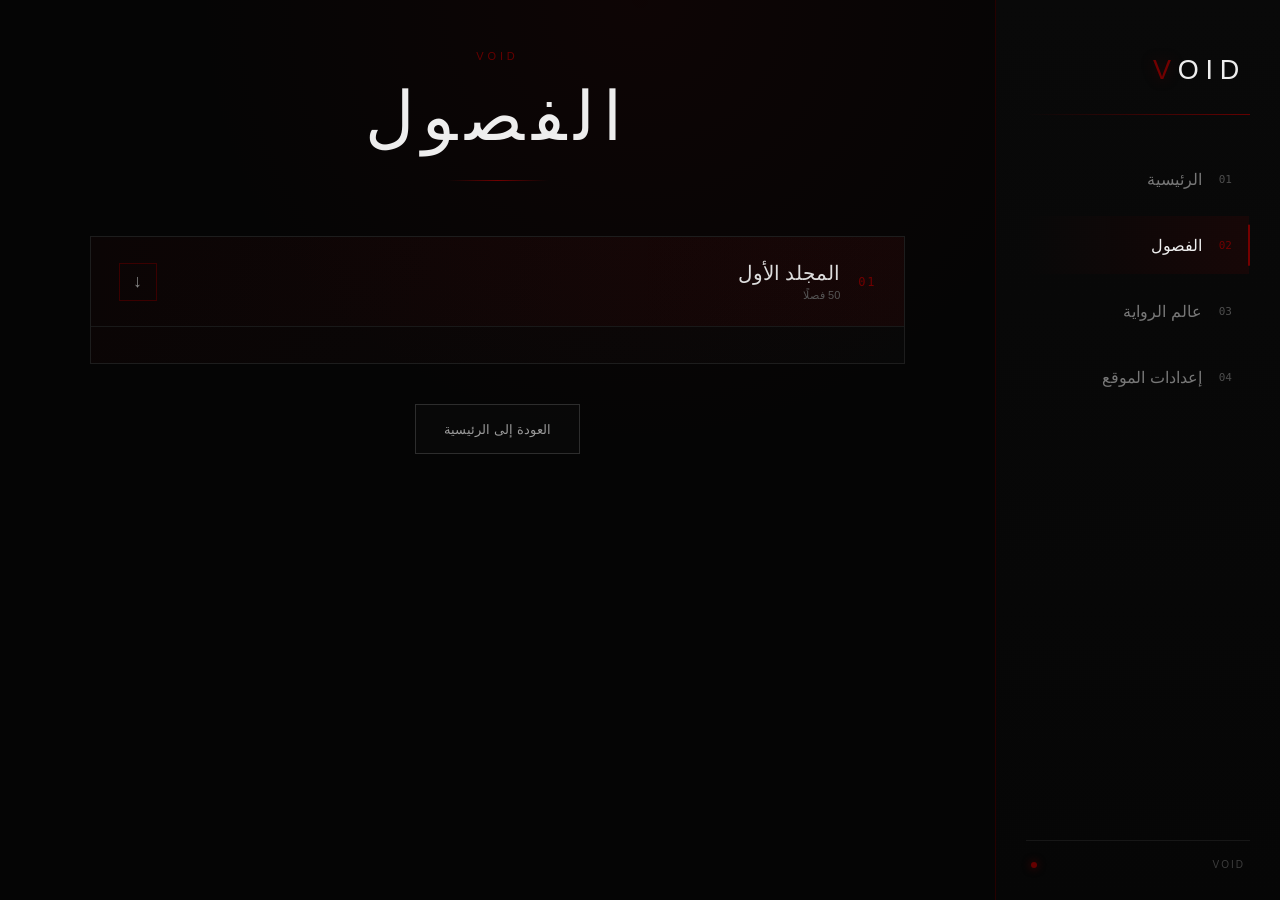
==== commit 9efce7fa: "Update index.html" ====
--- a/chapters/index.html
+++ b/chapters/index.html
@@ -1,4 +1,3 @@
-
 <!DOCTYPE html>
 <html lang="ar" dir="rtl">
 
@@ -14,6 +13,25 @@
     <title>VOID — الفصول</title>
 
 
+    <!-- خط Amiri -->
+
+    <link
+        rel="preconnect"
+        href="https://fonts.googleapis.com"
+    >
+
+    <link
+        rel="preconnect"
+        href="https://fonts.gstatic.com"
+        crossorigin
+    >
+
+    <link
+        href="https://fonts.googleapis.com/css2?family=Amiri:wght@400;700&display=swap"
+        rel="stylesheet"
+    >
+
+
     <style>
 
         /* =====================================================
@@ -29,6 +47,16 @@
 
         html {
             scroll-behavior: smooth;
+
+            scrollbar-width: none;
+        }
+
+
+        html::-webkit-scrollbar {
+            width: 0;
+            height: 0;
+
+            display: none;
         }
 
 
@@ -52,11 +80,47 @@
                 sans-serif;
 
             overflow-x: hidden;
+
+            scrollbar-width: none;
+
+            transition:
+                background .35s ease,
+                color .35s ease,
+                font-family .25s ease;
+        }
+
+
+        body::-webkit-scrollbar {
+            width: 0;
+            height: 0;
+
+            display: none;
         }
 
 
         /* =====================================================
-           القائمة الجانبية — اللابتوب
+           Amiri
+        ===================================================== */
+
+        body.site-font-amiri {
+            font-family:
+                "Amiri",
+                serif;
+        }
+
+
+        body.site-font-amiri
+        button,
+        body.site-font-amiri
+        a {
+            font-family:
+                "Amiri",
+                serif;
+        }
+
+
+        /* =====================================================
+           القائمة الجانبية
         ===================================================== */
 
         .sidebar {
@@ -90,8 +154,6 @@
         }
 
 
-        /* الشعار */
-
         .logo {
             color: #eeeeee;
 
@@ -99,7 +161,7 @@
 
             font-weight: 300;
 
-            letter-spacing: 0.25em;
+            letter-spacing: .25em;
 
             text-align: right;
 
@@ -111,14 +173,13 @@
             color: #720000;
 
             text-shadow:
-                0 0 14px rgba(130, 0, 0, 0.35);
-        }
-
-
-        /* الخط */
+                0 0 14px rgba(130, 0, 0, .35);
+        }
+
 
         .sidebar-divider {
             width: 100%;
+
             height: 1px;
 
             margin:
@@ -134,10 +195,6 @@
         }
 
 
-        /* =====================================================
-           التنقل
-        ===================================================== */
-
         .navigation {
             display: flex;
             flex-direction: column;
@@ -169,7 +226,6 @@
             transition:
                 color .35s ease,
                 background .35s ease,
-                border-color .35s ease,
                 transform .35s ease;
         }
 
@@ -202,7 +258,7 @@
             background:
                 linear-gradient(
                     to left,
-                    rgba(100, 0, 0, 0.16),
+                    rgba(100, 0, 0, .16),
                     rgba(100, 0, 0, 0)
                 );
         }
@@ -226,9 +282,6 @@
             font-family: monospace;
 
             font-size: 11px;
-
-            transition:
-                color .35s ease;
         }
 
 
@@ -238,10 +291,6 @@
         }
 
 
-        /* =====================================================
-           أسفل القائمة
-        ===================================================== */
-
         .sidebar-bottom {
             margin-top: auto;
 
@@ -261,7 +310,7 @@
 
             font-size: 10px;
 
-            letter-spacing: 0.2em;
+            letter-spacing: .2em;
         }
 
 
@@ -274,12 +323,12 @@
             background: #650000;
 
             box-shadow:
-                0 0 8px rgba(120, 0, 0, 0.7);
+                0 0 8px rgba(120,0,0,.7);
         }
 
 
         /* =====================================================
-           أزرار الهاتف
+           الهاتف
         ===================================================== */
 
         .mobile-menu-button,
@@ -290,7 +339,7 @@
 
 
         /* =====================================================
-           مساحة صفحة الفصول
+           الصفحة
         ===================================================== */
 
         .chapters-wrapper {
@@ -315,10 +364,6 @@
             margin: 0 auto;
         }
 
-
-        /* =====================================================
-           الرأس
-        ===================================================== */
 
         .page-header {
             text-align: center;
@@ -382,17 +427,13 @@
             background:
                 linear-gradient(
                     135deg,
-                    rgba(90, 0, 0, .07),
-                    rgba(255, 255, 255, .012)
+                    rgba(90,0,0,.07),
+                    rgba(255,255,255,.012)
                 );
 
             overflow: hidden;
         }
 
-
-        /* =====================================================
-           عنوان المجلد
-        ===================================================== */
 
         .volume-header {
             width: 100%;
@@ -411,7 +452,7 @@
             background:
                 linear-gradient(
                     to left,
-                    rgba(110, 0, 0, .12),
+                    rgba(110,0,0,.12),
                     transparent
                 );
 
@@ -431,16 +472,12 @@
             background:
                 linear-gradient(
                     to left,
-                    rgba(110, 0, 0, .18),
+                    rgba(110,0,0,.18),
                     transparent
                 );
         }
 
 
-        /* =====================================================
-           معلومات المجلد
-        ===================================================== */
-
         .volume-info {
             display: flex;
 
@@ -478,10 +515,6 @@
             margin-top: 4px;
         }
 
-
-        /* =====================================================
-           سهم فتح المجلد
-        ===================================================== */
 
         .volume-arrow {
             width: 38px;
@@ -513,7 +546,7 @@
             border-color: #650000;
 
             background:
-                rgba(100, 0, 0, .10);
+                rgba(100,0,0,.10);
         }
 
 
@@ -526,7 +559,7 @@
             border-color: #650000;
 
             background:
-                rgba(100, 0, 0, .10);
+                rgba(100,0,0,.10);
         }
 
 
@@ -558,7 +591,7 @@
 
 
         .volume.open .chapters-list {
-            max-height: 1200px;
+            max-height: 5000px;
 
             opacity: 1;
 
@@ -633,7 +666,7 @@
             background:
                 linear-gradient(
                     to left,
-                    rgba(100, 0, 0, .10),
+                    rgba(100,0,0,.10),
                     rgba(255,255,255,.012)
                 );
 
@@ -648,10 +681,6 @@
         }
 
 
-        /* =====================================================
-           رقم الفصل
-        ===================================================== */
-
         .chapter-number {
             color: #650000;
 
@@ -663,10 +692,6 @@
         }
 
 
-        /* =====================================================
-           اسم الفصل
-        ===================================================== */
-
         .chapter-name {
             color: inherit;
 
@@ -682,6 +707,59 @@
             font-size: 10px;
 
             letter-spacing: .08em;
+
+            white-space: nowrap;
+        }
+
+
+        .chapter-status.completed {
+            color: #760000;
+
+            font-size: 14px;
+
+            font-weight: 600;
+        }
+
+
+        .chapter-item.completed {
+            border-color:
+                #260000;
+        }
+
+
+        .chapter-item.completed .chapter-number {
+            color:
+                #760000;
+        }
+
+
+        /* =====================================================
+           الفصول غير المنشورة
+        ===================================================== */
+
+        .chapter-item.unavailable {
+            cursor: default;
+
+            opacity: .55;
+        }
+
+
+        .chapter-item.unavailable:hover {
+            color: #777;
+
+            border-color:
+                #1b1b1b;
+
+            background:
+                rgba(255,255,255,.012);
+
+            transform: none;
+        }
+
+
+        .chapter-item.unavailable:hover::before {
+            transform:
+                scaleY(0);
         }
 
 
@@ -740,6 +818,137 @@
 
 
         /* =====================================================
+           الوضع الفاتح
+        ===================================================== */
+
+        body.light-mode {
+            background:
+                radial-gradient(
+                    circle at 50% 0%,
+                    rgba(120,0,0,.06),
+                    transparent 40%
+                ),
+                #eeeeee;
+
+            color:
+                #202020;
+        }
+
+
+        body.light-mode .sidebar {
+            background:
+                linear-gradient(
+                    180deg,
+                    #f1f1f1 0%,
+                    #e8e8e8 100%
+                );
+
+            border-left:
+                1px solid #d2baba;
+        }
+
+
+        body.light-mode .logo,
+        body.light-mode .page-title {
+            color:
+                #202020;
+        }
+
+
+        body.light-mode .nav-item:hover,
+        body.light-mode .nav-item.active {
+            color:
+                #202020;
+
+            background:
+                linear-gradient(
+                    to left,
+                    rgba(120,0,0,.07),
+                    transparent
+                );
+        }
+
+
+        body.light-mode .sidebar-bottom {
+            border-top:
+                1px solid #d7d7d7;
+
+            color:
+                #777;
+        }
+
+
+        body.light-mode .volume {
+            border-color:
+                #d8d8d8;
+
+            background:
+                rgba(255,255,255,.7);
+        }
+
+
+        body.light-mode .volume-header {
+            background:
+                linear-gradient(
+                    to left,
+                    rgba(120,0,0,.05),
+                    transparent
+                );
+
+            border-bottom:
+                1px solid #dddddd;
+        }
+
+
+        body.light-mode .volume-title {
+            color:
+                #202020;
+        }
+
+
+        body.light-mode .chapter-item {
+            border-color:
+                #d3d3d3;
+
+            background:
+                rgba(255,255,255,.65);
+
+            color:
+                #666;
+        }
+
+
+        body.light-mode .chapter-item:hover {
+            color:
+                #202020;
+
+            border-color:
+                #800000;
+
+            background:
+                rgba(120,0,0,.05);
+        }
+
+
+        body.light-mode .chapter-status.completed {
+            color:
+                #800000;
+        }
+
+
+        body.light-mode .back-button {
+            border-color:
+                #cfcfcf;
+
+            color:
+                #666;
+
+            background:
+                rgba(255,255,255,.65);
+        }
+
+
+        /* =====================================================
            الهاتف
         ===================================================== */
 
@@ -747,36 +956,39 @@
 
             html {
                 overflow-x: hidden;
+
+                scrollbar-width: none;
             }
 
 
             body {
                 overflow-x: hidden;
-            }
-
-
-            /* =============================================
-               القائمة
-            ============================================== */
+
+                scrollbar-width: none;
+            }
+
 
             .sidebar {
                 top: 0;
+
                 right: 0;
+
                 left: auto;
 
-                width: min(82vw, 300px);
+                width:
+                    min(82vw, 300px);
+
                 height: 100vh;
 
                 padding:
                     35px 25px 25px;
 
-                border-left:
-                    1px solid #260000;
-
-                border-right: 0;
-
                 transform:
-                    translate3d(100%, 0, 0);
+                    translate3d(
+                        100%,
+                        0,
+                        0
+                    );
 
                 z-index: 220;
 
@@ -785,19 +997,24 @@
 
                 transition:
                     transform .35s
-                    cubic-bezier(.22,.61,.36,1);
+                    cubic-bezier(
+                        .22,
+                        .61,
+                        .36,
+                        1
+                    );
             }
 
 
             .sidebar.mobile-open {
                 transform:
-                    translate3d(0, 0, 0);
-            }
-
-
-            /* =============================================
-               الخلفية
-            ============================================== */
+                    translate3d(
+                        0,
+                        0,
+                        0
+                    );
+            }
+
 
             .mobile-menu-overlay {
                 position: fixed;
@@ -807,7 +1024,7 @@
                 display: block;
 
                 background:
-                    rgba(0, 0, 0, .55);
+                    rgba(0,0,0,.55);
 
                 opacity: 0;
 
@@ -832,10 +1049,6 @@
             }
 
 
-            /* =============================================
-               زر فتح القائمة
-            ============================================== */
-
             .mobile-menu-button {
                 position: fixed;
 
@@ -862,7 +1075,7 @@
                 border-radius: 2px;
 
                 background:
-                    rgba(5, 5, 5, .96);
+                    rgba(5,5,5,.96);
 
                 cursor: pointer;
 
@@ -891,10 +1104,6 @@
                 pointer-events: none;
             }
 
-
-            /* =============================================
-               زر الإغلاق
-            ============================================== */
 
             .mobile-close-button {
                 position: absolute;
@@ -920,8 +1129,8 @@
                 background:
                     linear-gradient(
                         145deg,
-                        rgba(105, 0, 0, .2),
-                        rgba(255, 255, 255, .025)
+                        rgba(105,0,0,.2),
+                        rgba(255,255,255,.025)
                     );
 
                 color:
@@ -930,68 +1139,56 @@
                 font-size:
                     24px;
 
-                cursor: pointer;
-
-                z-index: 5;
-
-                transition:
-                    color .25s ease,
-                    border-color .25s ease,
-                    background .25s ease;
-            }
-
-
-            .mobile-close-button:hover {
-                color:
-                    #ffffff;
-
-                border-color:
-                    #850000;
-            }
-
-
-            /* =============================================
-               محتوى القائمة
-            ============================================== */
+                cursor:
+                    pointer;
+
+                z-index:
+                    5;
+            }
+
 
             .logo {
-                text-align: right;
-
-                margin-top: 40px;
+                margin-top:
+                    40px;
             }
 
 
             .navigation {
-                flex-direction: column;
-
-                gap: 8px;
+                flex-direction:
+                    column;
+
+                gap:
+                    8px;
             }
 
 
             .nav-item {
-                width: 100%;
-
-                min-height: 56px;
-
-                justify-content: flex-start;
+                width:
+                    100%;
+
+                min-height:
+                    56px;
+
+                justify-content:
+                    flex-start;
             }
 
 
             .sidebar-bottom {
-                margin-top: auto;
-            }
-
-
-            /* =============================================
-               صفحة الفصول
-            ============================================== */
+                margin-top:
+                    auto;
+            }
+
 
             .chapters-wrapper {
-                width: 100%;
-
-                min-height: 100vh;
-
-                margin-right: 0;
+                width:
+                    100%;
+
+                min-height:
+                    100vh;
+
+                margin-right:
+                    0;
 
                 padding:
                     30px 14px 60px;
@@ -999,12 +1196,14 @@
 
 
             .chapters-page {
-                max-width: 100%;
+                max-width:
+                    100%;
             }
 
 
             .page-header {
-                margin-bottom: 35px;
+                margin-bottom:
+                    35px;
             }
 
 
@@ -1015,24 +1214,29 @@
 
 
             .volume-info {
-                gap: 12px;
+                gap:
+                    12px;
             }
 
 
             .volume-title {
-                font-size: 17px;
+                font-size:
+                    17px;
             }
 
 
             .volume-count {
-                font-size: 10px;
+                font-size:
+                    10px;
             }
 
 
             .chapters-list {
-                grid-template-columns: 1fr;
-
-                gap: 8px;
+                grid-template-columns:
+                    1fr;
+
+                gap:
+                    8px;
             }
 
 
@@ -1043,7 +1247,8 @@
 
 
             .chapter-item {
-                min-height: 62px;
+                min-height:
+                    62px;
 
                 padding:
                     0 15px;
@@ -1051,17 +1256,20 @@
 
 
             .chapter-name {
-                font-size: 13px;
+                font-size:
+                    13px;
             }
 
 
             .chapter-status {
-                display: none;
+                font-size:
+                    10px;
             }
 
 
             .back-button {
-                width: 100%;
+                width:
+                    100%;
             }
 
         }
@@ -1074,20 +1282,32 @@
         @media (max-width: 450px) {
 
             .mobile-menu-button {
-                top: 14px;
-                right: 14px;
-
-                width: 43px;
-                height: 43px;
+                top:
+                    14px;
+
+                right:
+                    14px;
+
+                width:
+                    43px;
+
+                height:
+                    43px;
             }
 
 
             .mobile-close-button {
-                top: 14px;
-                right: 14px;
-
-                width: 41px;
-                height: 41px;
+                top:
+                    14px;
+
+                right:
+                    14px;
+
+                width:
+                    41px;
+
+                height:
+                    41px;
             }
 
 
@@ -1107,7 +1327,7 @@
 
 
     <!-- =====================================================
-         طبقة إغلاق — الهاتف
+         طبقة إغلاق الهاتف
     ====================================================== -->
 
     <div
@@ -1117,7 +1337,7 @@
 
 
     <!-- =====================================================
-         زر القائمة — الهاتف
+         زر القائمة
     ====================================================== -->
 
     <button
@@ -1135,13 +1355,11 @@
 
 
     <!-- =====================================================
-         القائمة الجانبية
+         القائمة
     ====================================================== -->
 
     <aside class="sidebar">
 
-
-        <!-- زر الإغلاق — الهاتف -->
 
         <button
             class="mobile-close-button"
@@ -1168,7 +1386,6 @@
                 href="../"
                 class="nav-item"
             >
-
                 <span class="nav-number">
                     01
                 </span>
@@ -1176,7 +1393,6 @@
                 <span>
                     الرئيسية
                 </span>
-
             </a>
 
 
@@ -1184,7 +1400,6 @@
                 href="./"
                 class="nav-item active"
             >
-
                 <span class="nav-number">
                     02
                 </span>
@@ -1192,7 +1407,6 @@
                 <span>
                     الفصول
                 </span>
-
             </a>
 
 
@@ -1200,7 +1414,6 @@
                 href="#"
                 class="nav-item empty-link"
             >
-
                 <span class="nav-number">
                     03
                 </span>
@@ -1208,15 +1421,13 @@
                 <span>
                     عالم الرواية
                 </span>
-
             </a>
 
 
             <a
-                href="#"
-                class="nav-item empty-link"
+                href="../settings/"
+                class="nav-item"
             >
-
                 <span class="nav-number">
                     04
                 </span>
@@ -1224,7 +1435,6 @@
                 <span>
                     إعدادات الموقع
                 </span>
-
             </a>
 
 
@@ -1246,7 +1456,7 @@
 
 
     <!-- =====================================================
-         محتوى الفصول
+         المحتوى
     ====================================================== -->
 
     <div class="chapters-wrapper">
@@ -1254,10 +1464,6 @@
 
         <main class="chapters-page">
 
-
-            <!-- =================================================
-                 الرأس
-            ================================================== -->
 
             <header class="page-header">
 
@@ -1275,10 +1481,6 @@
 
             </header>
 
-
-            <!-- =================================================
-                 المجلد الأول
-            ================================================== -->
 
             <section
                 class="volume"
@@ -1294,7 +1496,6 @@
 
                     <div class="volume-info">
 
-
                         <div class="volume-number">
                             01
                         </div>
@@ -1308,11 +1509,10 @@
 
 
                             <div class="volume-count">
-                                20 فصلًا
+                                50 فصلًا
                             </div>
 
                         </div>
-
 
                     </div>
 
@@ -1325,162 +1525,14 @@
                 </div>
 
 
-                <!-- =================================================
-                     الفصول
-                ================================================== -->
-
-                <div class="chapters-list">
-
-
-                    <a href="#" class="chapter-item">
-                        <span class="chapter-number">01</span>
-                        <span class="chapter-name">الفصل الأول</span>
-                        <span class="chapter-status">قريبًا</span>
-                    </a>
-
-
-                    <a href="#" class="chapter-item">
-                        <span class="chapter-number">02</span>
-                        <span class="chapter-name">الفصل الثاني</span>
-                        <span class="chapter-status">قريبًا</span>
-                    </a>
-
-
-                    <a href="#" class="chapter-item">
-                        <span class="chapter-number">03</span>
-                        <span class="chapter-name">الفصل الثالث</span>
-                        <span class="chapter-status">قريبًا</span>
-                    </a>
-
-
-                    <a href="#" class="chapter-item">
-                        <span class="chapter-number">04</span>
-                        <span class="chapter-name">الفصل الرابع</span>
-                        <span class="chapter-status">قريبًا</span>
-                    </a>
-
-
-                    <a href="#" class="chapter-item">
-                        <span class="chapter-number">05</span>
-                        <span class="chapter-name">الفصل الخامس</span>
-                        <span class="chapter-status">قريبًا</span>
-                    </a>
-
-
-                    <a href="#" class="chapter-item">
-                        <span class="chapter-number">06</span>
-                        <span class="chapter-name">الفصل السادس</span>
-                        <span class="chapter-status">قريبًا</span>
-                    </a>
-
-
-                    <a href="#" class="chapter-item">
-                        <span class="chapter-number">07</span>
-                        <span class="chapter-name">الفصل السابع</span>
-                        <span class="chapter-status">قريبًا</span>
-                    </a>
-
-
-                    <a href="#" class="chapter-item">
-                        <span class="chapter-number">08</span>
-                        <span class="chapter-name">الفصل الثامن</span>
-                        <span class="chapter-status">قريبًا</span>
-                    </a>
-
-
-                    <a href="#" class="chapter-item">
-                        <span class="chapter-number">09</span>
-                        <span class="chapter-name">الفصل التاسع</span>
-                        <span class="chapter-status">قريبًا</span>
-                    </a>
-
-
-                    <a href="#" class="chapter-item">
-                        <span class="chapter-number">10</span>
-                        <span class="chapter-name">الفصل العاشر</span>
-                        <span class="chapter-status">قريبًا</span>
-                    </a>
-
-
-                    <a href="#" class="chapter-item">
-                        <span class="chapter-number">11</span>
-                        <span class="chapter-name">الفصل الحادي عشر</span>
-                        <span class="chapter-status">قريبًا</span>
-                    </a>
-
-
-                    <a href="#" class="chapter-item">
-                        <span class="chapter-number">12</span>
-                        <span class="chapter-name">الفصل الثاني عشر</span>
-                        <span class="chapter-status">قريبًا</span>
-                    </a>
-
-
-                    <a href="#" class="chapter-item">
-                        <span class="chapter-number">13</span>
-                        <span class="chapter-name">الفصل الثالث عشر</span>
-                        <span class="chapter-status">قريبًا</span>
-                    </a>
-
-
-                    <a href="#" class="chapter-item">
-                        <span class="chapter-number">14</span>
-                        <span class="chapter-name">الفصل الرابع عشر</span>
-                        <span class="chapter-status">قريبًا</span>
-                    </a>
-
-
-                    <a href="#" class="chapter-item">
-                        <span class="chapter-number">15</span>
-                        <span class="chapter-name">الفصل الخامس عشر</span>
-                        <span class="chapter-status">قريبًا</span>
-                    </a>
-
-
-                    <a href="#" class="chapter-item">
-                        <span class="chapter-number">16</span>
-                        <span class="chapter-name">الفصل السادس عشر</span>
-                        <span class="chapter-status">قريبًا</span>
-                    </a>
-
-
-                    <a href="#" class="chapter-item">
-                        <span class="chapter-number">17</span>
-                        <span class="chapter-name">الفصل السابع عشر</span>
-                        <span class="chapter-status">قريبًا</span>
-                    </a>
-
-
-                    <a href="#" class="chapter-item">
-                        <span class="chapter-number">18</span>
-                        <span class="chapter-name">الفصل الثامن عشر</span>
-                        <span class="chapter-status">قريبًا</span>
-                    </a>
-
-
-                    <a href="#" class="chapter-item">
-                        <span class="chapter-number">19</span>
-                        <span class="chapter-name">الفصل التاسع عشر</span>
-                        <span class="chapter-status">قريبًا</span>
-                    </a>
-
-
-                    <a href="#" class="chapter-item">
-                        <span class="chapter-number">20</span>
-                        <span class="chapter-name">الفصل العشرون</span>
-                        <span class="chapter-status">قريبًا</span>
-                    </a>
-
-
-                </div>
+                <div
+                    class="chapters-list"
+                    id="chapters-list"
+                ></div>
 
 
             </section>
 
-
-            <!-- =================================================
-                 العودة
-            ================================================== -->
 
             <a
                 href="../"
@@ -1503,6 +1555,344 @@
     <script>
 
         /* =================================================
+           الإعدادات العامة
+        ================================================= */
+
+        const MAX_CHAPTERS =
+            50;
+
+
+        /*
+           آخر فصل منشور حاليًا.
+           غيّره من 1 إلى 2 عند إضافة الفصل الثاني.
+        */
+
+        const LATEST_PUBLISHED_CHAPTER =
+            1;
+
+
+        const chapterNames = {
+
+            1: "الفصل الأول",
+            2: "الفصل الثاني",
+            3: "الفصل الثالث",
+            4: "الفصل الرابع",
+            5: "الفصل الخامس",
+            6: "الفصل السادس",
+            7: "الفصل السابع",
+            8: "الفصل الثامن",
+            9: "الفصل التاسع",
+            10: "الفصل العاشر",
+            11: "الفصل الحادي عشر",
+            12: "الفصل الثاني عشر",
+            13: "الفصل الثالث عشر",
+            14: "الفصل الرابع عشر",
+            15: "الفصل الخامس عشر",
+            16: "الفصل السادس عشر",
+            17: "الفصل السابع عشر",
+            18: "الفصل الثامن عشر",
+            19: "الفصل التاسع عشر",
+            20: "الفصل العشرون",
+            21: "الفصل الحادي والعشرون",
+            22: "الفصل الثاني والعشرون",
+            23: "الفصل الثالث والعشرون",
+            24: "الفصل الرابع والعشرون",
+            25: "الفصل الخامس والعشرون",
+            26: "الفصل السادس والعشرون",
+            27: "الفصل السابع والعشرون",
+            28: "الفصل الثامن والعشرون",
+            29: "الفصل التاسع والعشرون",
+            30: "الفصل الثلاثون",
+            31: "الفصل الحادي والثلاثون",
+            32: "الفصل الثاني والثلاثون",
+            33: "الفصل الثالث والثلاثون",
+            34: "الفصل الرابع والثلاثون",
+            35: "الفصل الخامس والثلاثون",
+            36: "الفصل السادس والثلاثون",
+            37: "الفصل السابع والثلاثون",
+            38: "الفصل الثامن والثلاثون",
+            39: "الفصل التاسع والثلاثون",
+            40: "الفصل الأربعون",
+            41: "الفصل الحادي والأربعون",
+            42: "الفصل الثاني والأربعون",
+            43: "الفصل الثالث والأربعون",
+            44: "الفصل الرابع والأربعون",
+            45: "الفصل الخامس والأربعون",
+            46: "الفصل السادس والأربعون",
+            47: "الفصل السابع والأربعون",
+            48: "الفصل الثامن والأربعون",
+            49: "الفصل التاسع والأربعون",
+            50: "الفصل الخمسون"
+
+        };
+
+
+        /* =================================================
+           إعدادات الموقع
+        ================================================= */
+
+        const savedTheme =
+            localStorage.getItem(
+                "voidSiteTheme"
+            ) || "dark";
+
+
+        const savedFont =
+            localStorage.getItem(
+                "voidSettingsFont"
+            ) || "segoe";
+
+
+        const fontMap = {
+
+            segoe:
+                '"Segoe UI", Tahoma, Arial, sans-serif',
+
+            tahoma:
+                'Tahoma, Arial, sans-serif',
+
+            arial:
+                'Arial, sans-serif',
+
+            serif:
+                'Georgia, "Times New Roman", serif',
+
+            amiri:
+                '"Amiri", serif'
+
+        };
+
+
+        document.body.classList.toggle(
+            "light-mode",
+            savedTheme === "light"
+        );
+
+
+        document.body.style.fontFamily =
+            fontMap[savedFont] ||
+            fontMap.segoe;
+
+
+        document.body.classList.toggle(
+            "site-font-amiri",
+            savedFont === "amiri"
+        );
+
+
+        /* =================================================
+           إنشاء 50 فصل
+        ================================================= */
+
+        const chaptersList =
+            document.getElementById(
+                "chapters-list"
+            );
+
+
+        let readingProgress =
+            {};
+
+
+        try {
+
+            readingProgress =
+                JSON.parse(
+                    localStorage.getItem(
+                        "voidReadingProgress"
+                    )
+                ) || {};
+
+        } catch (error) {
+
+            readingProgress =
+                {};
+
+        }
+
+
+        for (
+            let chapter = 1;
+            chapter <= MAX_CHAPTERS;
+            chapter++
+        ) {
+
+            const item =
+                document.createElement(
+                    "a"
+                );
+
+
+            item.className =
+                "chapter-item";
+
+
+            const isPublished =
+                chapter <=
+                LATEST_PUBLISHED_CHAPTER;
+
+
+            const data =
+                readingProgress[
+                    chapter
+                ];
+
+
+            const completed =
+                data &&
+                data.completed === true;
+
+
+            if (
+                completed
+            ) {
+
+                item.classList.add(
+                    "completed"
+                );
+
+            }
+
+
+            if (
+                !isPublished
+            ) {
+
+                item.classList.add(
+                    "unavailable"
+                );
+
+                item.href =
+                    "#";
+
+            } else {
+
+                item.href =
+                    `chapter-${chapter}.html`;
+
+            }
+
+
+            const number =
+                document.createElement(
+                    "span"
+                );
+
+
+            number.className =
+                "chapter-number";
+
+
+            number.textContent =
+                String(
+                    chapter
+                )
+                .padStart(
+                    2,
+                    "0"
+                );
+
+
+            const name =
+                document.createElement(
+                    "span"
+                );
+
+
+            name.className =
+                "chapter-name";
+
+
+            name.textContent =
+                chapterNames[
+                    chapter
+                ] ||
+                `الفصل ${chapter}`;
+
+
+            const status =
+                document.createElement(
+                    "span"
+                );
+
+
+            status.className =
+                "chapter-status";
+
+
+            if (
+                !isPublished
+            ) {
+
+                status.textContent =
+                    "قريبًا";
+
+            } else if (
+                completed
+            ) {
+
+                status.textContent =
+                    "✓";
+
+                status.classList.add(
+                    "completed"
+                );
+
+            } else {
+
+                status.textContent =
+                    "قراءة";
+
+            }
+
+
+            item.appendChild(
+                number
+            );
+
+
+            item.appendChild(
+                name
+            );
+
+
+            item.appendChild(
+                status
+            );
+
+
+            chaptersList.appendChild(
+                item
+            );
+
+        }
+
+
+        /* =================================================
+           منع الفصول غير المنشورة
+        ================================================= */
+
+        document
+            .querySelectorAll(
+                ".chapter-item.unavailable"
+            )
+            .forEach(
+                (link) => {
+
+                    link.addEventListener(
+                        "click",
+                        (event) => {
+
+                            event.preventDefault();
+
+                        }
+                    );
+
+                }
+            );
+
+
+        /* =================================================
            المجلد
         ================================================= */
 
@@ -1511,6 +1901,7 @@
                 "volume-1"
             );
 
+
         const volumeHeader =
             document.getElementById(
                 "volume-header"
@@ -1538,16 +1929,19 @@
                 "mobile-menu-button"
             );
 
+
         const mobileCloseButton =
             document.getElementById(
                 "mobile-close-button"
             );
 
+
         const mobileMenuOverlay =
             document.getElementById(
                 "mobile-menu-overlay"
             );
 
+
         const sidebar =
             document.querySelector(
                 ".sidebar"
@@ -1560,10 +1954,12 @@
                 "mobile-open"
             );
 
+
             mobileMenuButton.classList.add(
                 "hidden"
             );
 
+
             mobileMenuOverlay.classList.add(
                 "show"
             );
@@ -1577,9 +1973,11 @@
                 "mobile-open"
             );
 
+
             mobileMenuButton.classList.remove(
                 "hidden"
             );
+
 
             mobileMenuOverlay.classList.remove(
                 "show"
@@ -1605,50 +2003,6 @@
             closeMobileMenu
         );
 
-
-        /* =================================================
-           الروابط غير الجاهزة
-        ================================================== */
-
-        document
-            .querySelectorAll(".empty-link")
-            .forEach(
-                (link) => {
-
-                    link.addEventListener(
-                        "click",
-                        (event) => {
-
-                            event.preventDefault();
-
-                        }
-                    );
-
-                }
-            );
-
-
-        document
-            .querySelectorAll(".chapter-item[href='#']")
-            .forEach(
-                (link) => {
-
-                    link.addEventListener(
-                        "click",
-                        (event) => {
-
-                            event.preventDefault();
-
-                        }
-                    );
-
-                }
-            );
-
-
-        /* =================================================
-           إغلاق القائمة بزر ESC
-        ================================================== */
 
         document.addEventListener(
             "keydown",
@@ -1668,6 +2022,30 @@
             }
         );
 
+
+        /* =================================================
+           الروابط غير الجاهزة
+        ================================================= */
+
+        document
+            .querySelectorAll(
+                ".empty-link"
+            )
+            .forEach(
+                (link) => {
+
+                    link.addEventListener(
+                        "click",
+                        (event) => {
+
+                            event.preventDefault();
+
+                        }
+                    );
+
+                }
+            );
+
     </script>
 
 
